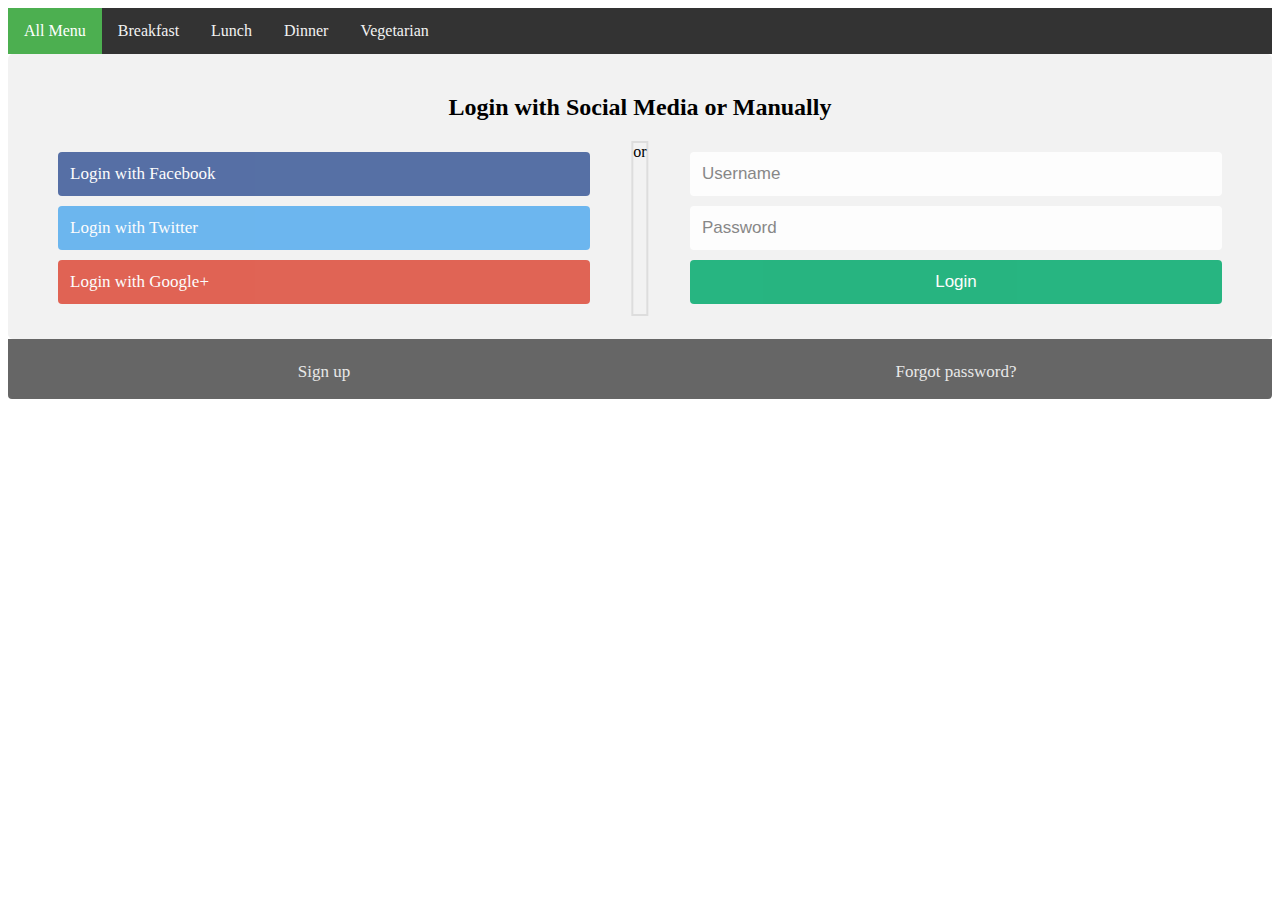
==== login.html @ 0d3cd413 "HW7" ====
<!DOCTYPE html>
<html lang="en">
<head>
    <meta charset="UTF-8">
    <meta name="viewport" content="width=device-width, initial-scale=1.0">
    <link rel="stylesheet" href="navbar.css">
    <link rel="stylesheet" href="login.css">
    <title>Login</title>
</head>
<body>

    <div class="navbar">
        <a href="index.html" class="active">All Menu</a>
        <div class="navbar_right">
            <a href="pancakehouse.html">Breakfast</a>
            <a href="lunch.html">Lunch</a>
            <a href="diner.html">Dinner</a>
            <a href="vegetarian.html">Vegetarian</a>
        </div>
      </div>


    <div class="container">
        <form action="/action_page.php">
          <div class="row">
            <h2 style="text-align:center">Login with Social Media or Manually</h2>
            <div class="vl">
              <span class="vl-innertext">or</span>
            </div>
      
            <div class="col">
              <a href="#" class="fb btn">
                <i class="fa fa-facebook fa-fw"></i> Login with Facebook
              </a>
              <a href="#" class="twitter btn">
                <i class="fa fa-twitter fa-fw"></i> Login with Twitter
              </a>
              <a href="#" class="google btn">
                <i class="fa fa-google fa-fw"></i> Login with Google+
              </a>
            </div>
      
            <div class="col">
              <div class="hide-md-lg">
                <p>Or sign in manually:</p>
              </div>
              <input type="text" name="username" placeholder="Username" required>
              <input type="password" name="password" placeholder="Password" required>
              <input type="submit" value="Login">
            </div>
      
          </div>
        </form>
      </div>
      
      <div class="bottom-container">
        <div class="row">
          <div class="col">
            <a href="register.html" style="color:white" class="btn">Sign up</a>
          </div>
          <div class="col">
            <a href="#" style="color:white" class="btn">Forgot password?</a>
          </div>
        </div>
      </div>
   
</body>
</html>
---- login.css ----
* {box-sizing: border-box}

/* style the container */
.container {
  position: relative;
  border-radius: 5px;
  background-color: #f2f2f2;
  padding: 20px 0 30px 0;
} 

/* style inputs and link buttons */
input,
.btn {
  width: 100%;
  padding: 12px;
  border: none;
  border-radius: 4px;
  margin: 5px 0;
  opacity: 0.85;
  display: inline-block;
  font-size: 17px;
  line-height: 20px;
  text-decoration: none; /* remove underline from anchors */
}

input:hover,
.btn:hover {
  opacity: 1;
}

/* add appropriate colors to fb, twitter and google buttons */
.fb {
  background-color: #3B5998;
  color: white;
}

.twitter {
  background-color: #55ACEE;
  color: white;
}

.google {
  background-color: #dd4b39;
  color: white;
}

/* style the submit button */
input[type=submit] {
  background-color: #04AA6D;
  color: white;
  cursor: pointer;
}

input[type=submit]:hover {
  background-color: #45a049;
}

/* Two-column layout */
.col {
  float: left;
  width: 50%;
  margin: auto;
  padding: 0 50px;
  margin-top: 6px;
}

/* Clear floats after the columns */
.row:after {
  content: "";
  display: table;
  clear: both;
}

/* vertical line */
.vl {
  position: absolute;
  left: 50%;
  transform: translate(-50%);
  border: 2px solid #ddd;
  height: 175px;
}

/* text inside the vertical line */
.inner {
  position: absolute;
  top: 50%;
  transform: translate(-50%, -50%);
  background-color: #f1f1f1;
  border: 1px solid #ccc;
  border-radius: 50%;
  padding: 8px 10px;
}

/* hide some text on medium and large screens */
.hide-md-lg {
  display: none;
}

/* bottom container */
.bottom-container {
  text-align: center;
  background-color: #666;
  border-radius: 0px 0px 4px 4px;
}

/* Responsive layout - when the screen is less than 650px wide, make the two columns stack on top of each other instead of next to each other */
@media screen and (max-width: 650px) {
  .col {
    width: 100%;
    margin-top: 0;
  }
  /* hide the vertical line */
  .vl {
    display: none;
  }
  /* show the hidden text on small screens */
  .hide-md-lg {
    display: block;
    text-align: center;
  }
}

.navbar {
    background-color: #333;
    overflow: hidden;
}

.navbar_right {
    float: left;
}

.navbar a {
    float: left;
    display: block;
    color: #f2f2f2;
    text-align: center;
    padding: 14px 16px;
    text-decoration: none;
}

.navbar a:hover {
    background-color: #ddd;
    color: black;
}

.navbar a.active {
    background-color: #4CAF50;
    color: white;
}
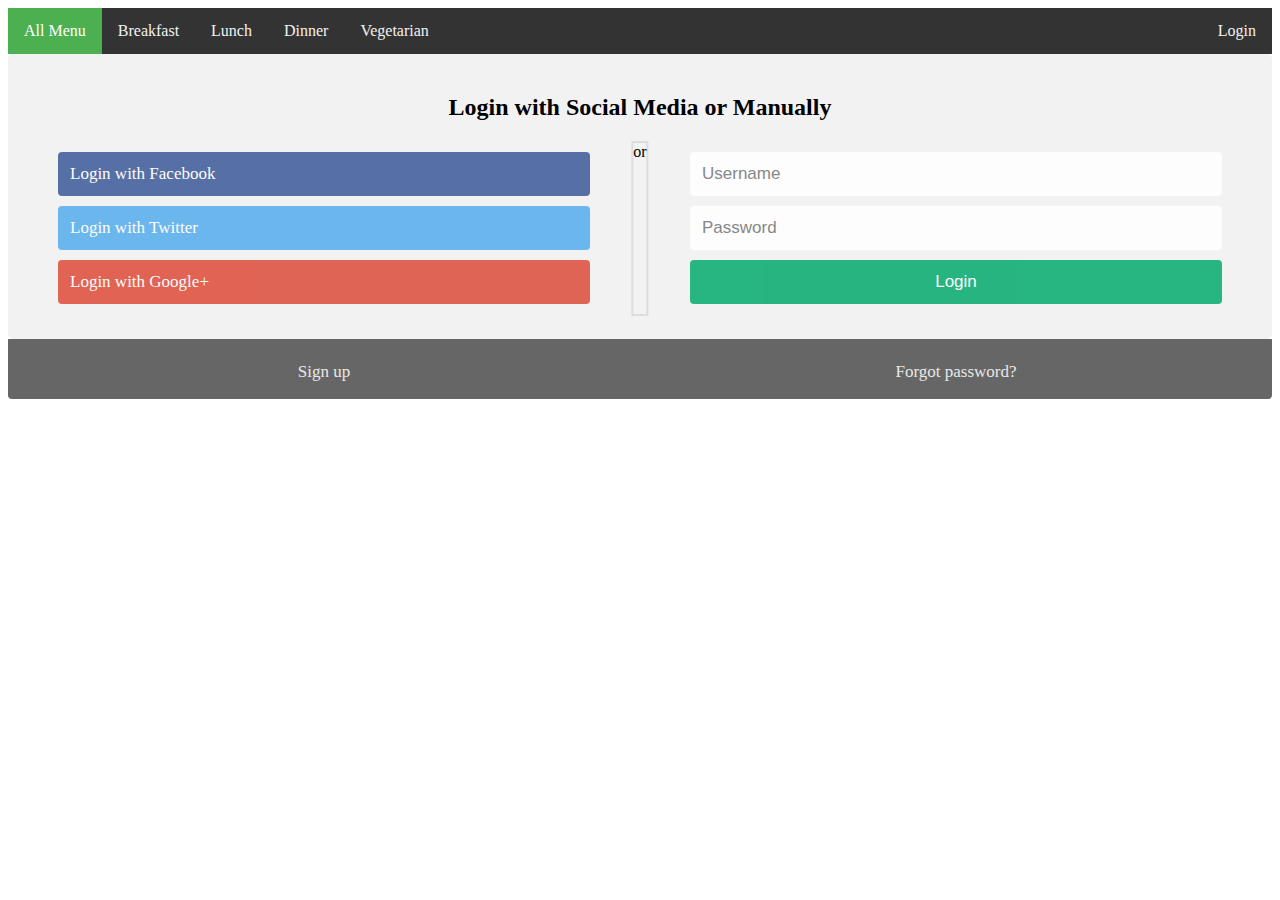
==== commit 430a0cca: "HW7" ====
--- a/login.html
+++ b/login.html
@@ -11,11 +11,12 @@
 
     <div class="navbar">
         <a href="index.html" class="active">All Menu</a>
+        <a href="pancakehouse.html">Breakfast</a>
+        <a href="lunch.html">Lunch</a>
+        <a href="diner.html">Dinner</a>
+        <a href="vegetarian.html">Vegetarian</a>
         <div class="navbar_right">
-            <a href="pancakehouse.html">Breakfast</a>
-            <a href="lunch.html">Lunch</a>
-            <a href="diner.html">Dinner</a>
-            <a href="vegetarian.html">Vegetarian</a>
+            <a href="login.html">Login</a>
         </div>
       </div>
 
--- a/login.css
+++ b/login.css
@@ -126,7 +126,7 @@
 }
 
 .navbar_right {
-    float: left;
+    float: right;
 }
 
 .navbar a {
